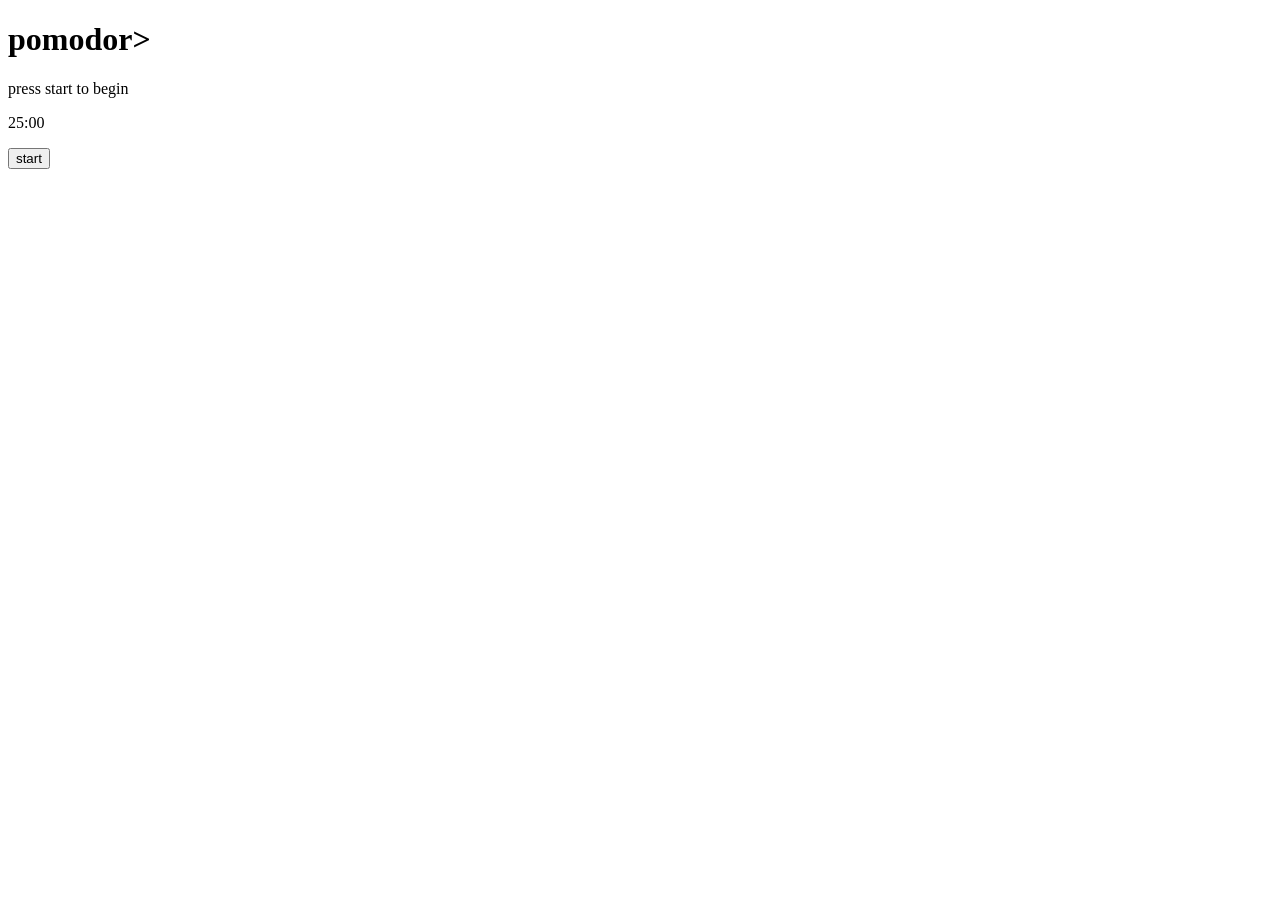
==== 01-Pomodoro-App/pomodoroTimer.html @ fc065a75 "Pomodoro Timer !!" ====
<!DOCTYPE html>
<html lang="en">
    <head>
        <meta charset="UTF-8">
        <link rel="preconnect" href="https://fonts.googleapis.com" />
        <link rel="preconnect" href="https://fonts.gstatic.com" crossorigin />
        <link
            href="https://fonts.googleapis.com/css2?family=EG+Garamond:wght@400;500;600;700&family=Fira+Sans:wght@400;500;600;700&display=swap"
            rel="stylesheet"
            />

        <link rel="stylesheet" href="./pomodoroTimer.css" />
        <title>Pomodoro App</title>
    </head>
    <body>
        <div class="app-container">
            <h1>pomodor></h1>
            <div class="app-message">press start to begin</div>
            <div class="app-circle">
                <div class="circle-shape">
                    <div class="semi-circle right-side circle-mask"></div>
                    <div class="semi-circle right-side circle"></div>
                    <div class="semi-circle left-side circle-mask"></div>
                    <div class="semi-circle left-side circle"></div>
                </div>
            </div>
            <div class="app-counter-box">
                <p><span class="minutes">25</span>:<span class="seconds">00</span></p>
            </div>
            <button class="btn-start">start</button>
        </div>
    </body>
    <script src = "./pomodoroTimer.js"></script>
</html>
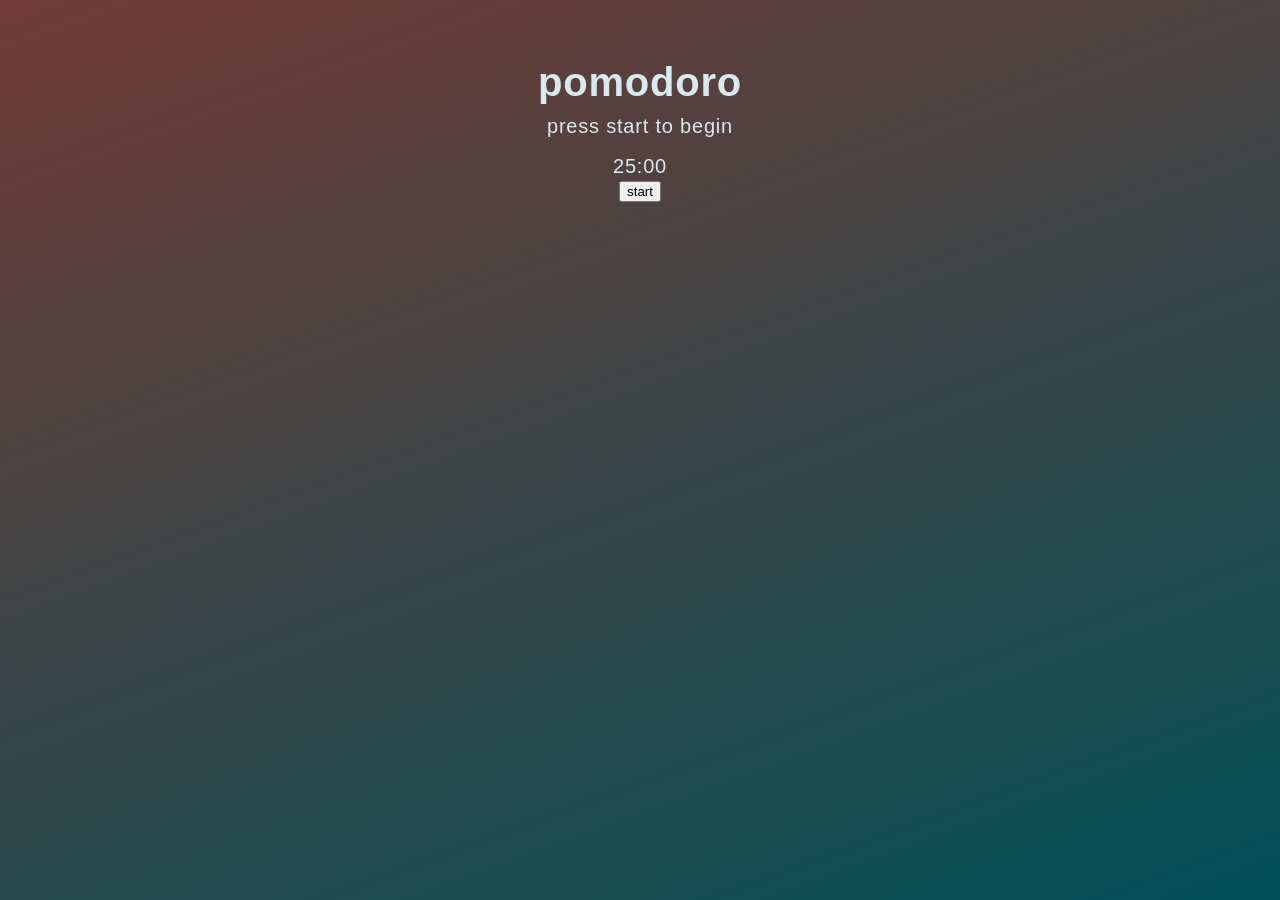
==== commit 39fee2ad: "CSS updates" ====
--- a/01-Pomodoro-App/pomodoroTimer.html
+++ b/01-Pomodoro-App/pomodoroTimer.html
@@ -14,7 +14,7 @@
     </head>
     <body>
         <div class="app-container">
-            <h1>pomodor></h1>
+            <h1>pomodoro</h1>
             <div class="app-message">press start to begin</div>
             <div class="app-circle">
                 <div class="circle-shape">
--- a/01-Pomodoro-App/pomodoroTimer.css
+++ b/01-Pomodoro-App/pomodoroTimer.css
@@ -0,0 +1,32 @@
+html {
+    font-family: "Fira Sans", sans-serif;
+    font-size: 20px;
+    letter-spacing: 0.8px;
+    min-height: 100vh;
+    color: #d8e9ef;
+    background-image: linear-gradient(-20deg, #025159 0%, #733b36 100%);
+    background-size: cover;
+}
+
+h1 {
+    margin: 0 auto 10px auto;
+    color: #d8e9ef;
+}
+
+p {
+    margin: 0;
+}
+
+.app-message {
+    height: 20px;
+    margin: 10px auto 20px auto;
+}
+
+.app-container {
+    width: 250px;
+    height: 420px;
+    margin: 40px auto;
+    text-align: center;
+    border-radius: 5px;
+    padding: 20px;
+}
